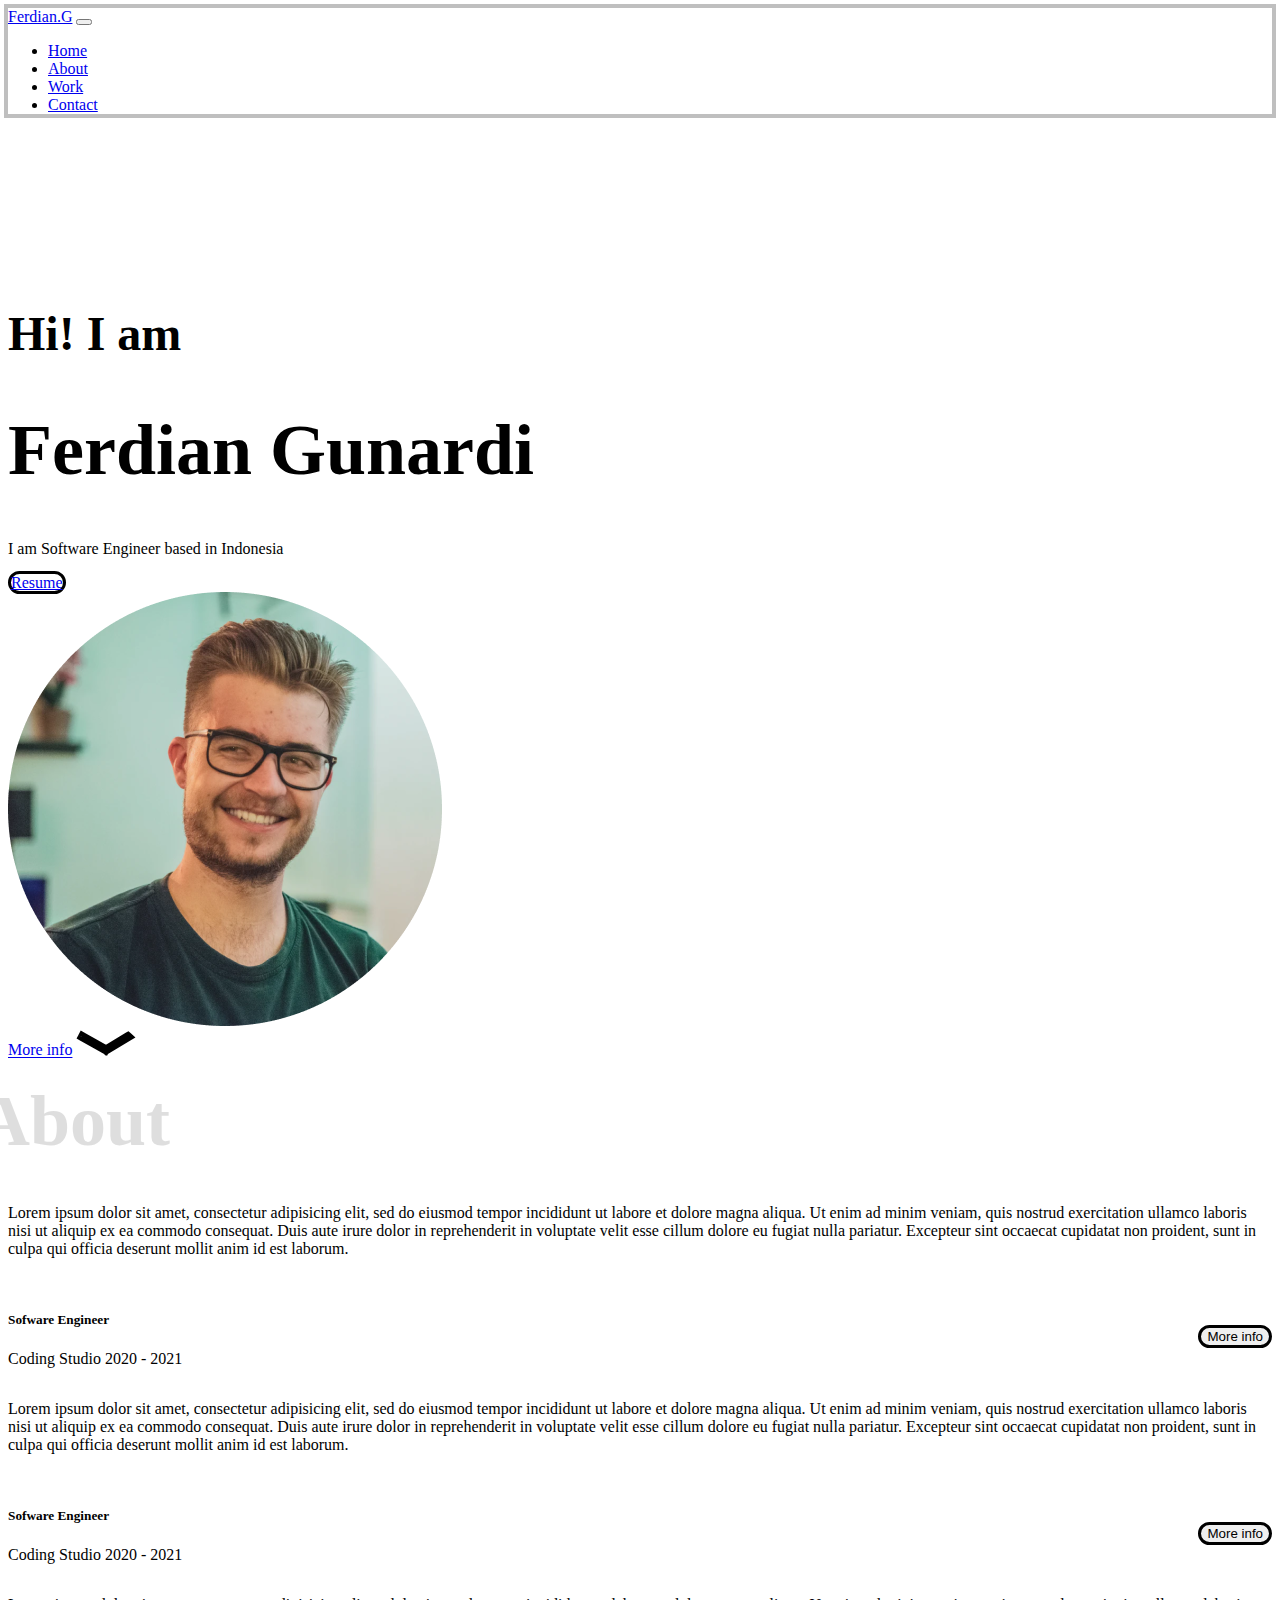
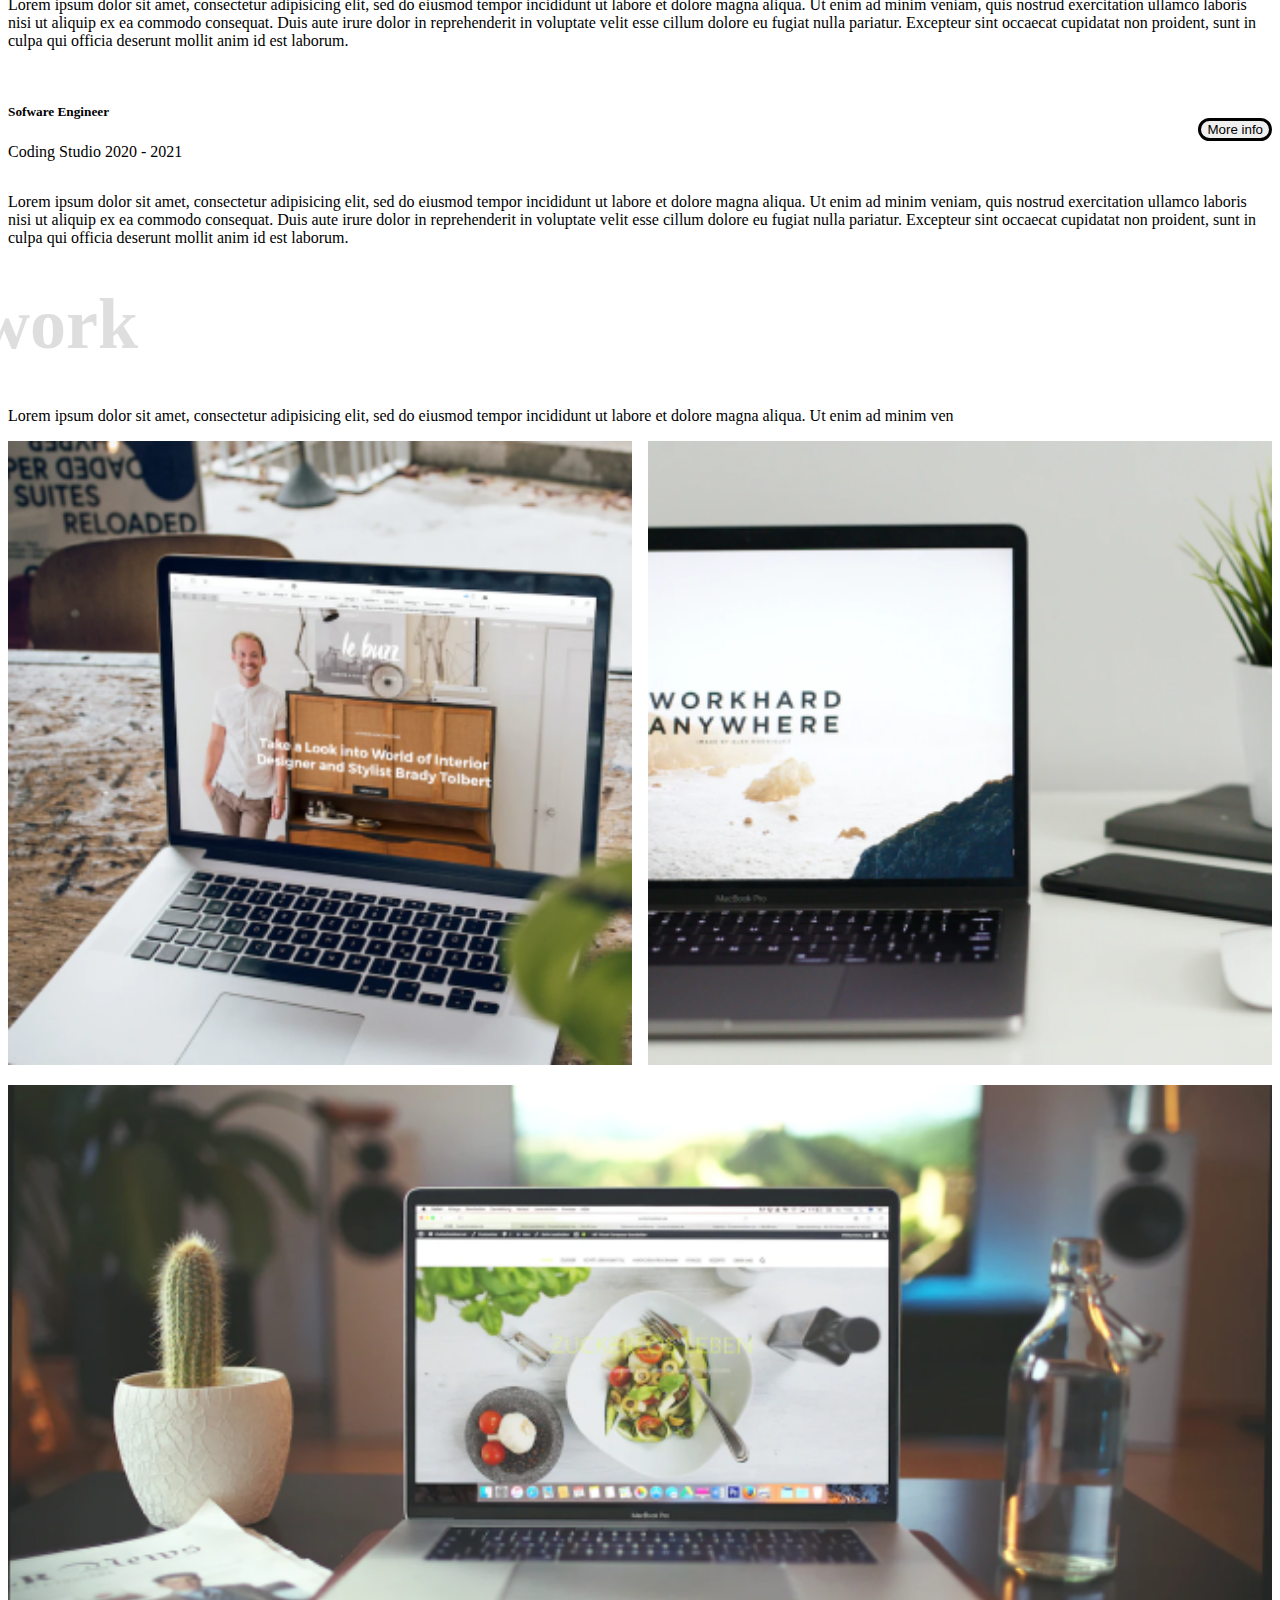
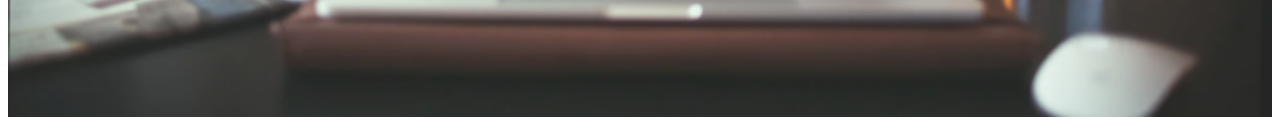
==== index.html @ 9b0f62c8 "init" ====
<!DOCTYPE html>
<html>
<head>
	<meta charset="utf-8">
	<meta name="viewport" content="width=device-width, initial-scale=1">
	<title>Portofolio</title>
	<link href="https://cdn.jsdelivr.net/npm/bootstrap@5.3.1/dist/css/bootstrap.min.css" rel="stylesheet" integrity="sha384-4bw+/aepP/YC94hEpVNVgiZdgIC5+VKNBQNGCHeKRQN+PtmoHDEXuppvnDJzQIu9" crossorigin="anonymous">

	<link rel="stylesheet" type="text/css" href="style.css">
</head>
<body>
	
	<nav class="navbar navbar-expand-lg">
	  <div class="container">
	    <a class="navbar-brand fs-3 fw-bold" href="#">Ferdian.G</a>
	    <button class="navbar-toggler" type="button" data-bs-toggle="collapse" data-bs-target="#navbarNav" aria-controls="navbarNav" aria-expanded="false" aria-label="Toggle navigation">
	      <span class="navbar-toggler-icon"></span>
	    </button>
	    <div class="collapse navbar-collapse" id="navbarNav">
	      <ul class="navbar-nav ms-auto">
	        <li class="nav-item">
	          	<a class="nav-link active" aria-current="page" href="#">Home</a>
	        </li>
	        <li class="nav-item">
	          	<a class="nav-link" href="#">About</a>
	        </li>
	        <li class="nav-item">
	          	<a class="nav-link" href="#">Work</a>
	        </li>
	         <li class="nav-item">
	          	<a class="nav-link" href="#">Contact</a>
	        </li>
	      </ul>
	    </div>
	  </div>
</nav>
	<section id="home" class="home container">
		<div class="row d-flex align-item-center">
			<div class="col-8">
				<h3 class="fw-semibold">Hi! I am</h3>
				<h1 class="fw-bold">Ferdian Gunardi</h1>
				<p>I am Software Engineer based in Indonesia</p>
				<a class="btn" href="images/potrait.png" download>Resume</a>
			</div>
			<div class="col-4">
				<img src="images/potrait.png" alt="Potrait">
			</div>
		</div>
		<div class="arrow w-100 d-flex align-items-center flex-column mt-5">
			<a class="text-decoration-none text-dark" href="#about">More info</a>
			<img id="arrow" class="mt-2" src="images/arrow.svg" alt="arrow icon">
		</div>
	</section>

	<section id="about" class="about container" >
		<p>Lorem ipsum dolor sit amet, consectetur adipisicing elit, sed do eiusmod
		tempor incididunt ut labore et dolore magna aliqua. Ut enim ad minim veniam,
		quis nostrud exercitation ullamco laboris nisi ut aliquip ex ea commodo
		consequat. Duis aute irure dolor in reprehenderit in voluptate velit esse
		cillum dolore eu fugiat nulla pariatur. Excepteur sint occaecat cupidatat non
		proident, sunt in culpa qui officia deserunt mollit anim id est laborum.</p>
		<div class="about-exp">
			<div class="about-exp-item">
				<div class="about-exp-item-header">
					<div>
						<h5>Sofware Engineer</h5>
						<p>Coding Studio 2020 - 2021</p>
					</div>
					<button class="btn button" onclick="toggleDetail(event)">More info</button>	
				</div>
				<p class="about-item-detail">Lorem ipsum dolor sit amet, consectetur adipisicing elit, sed do eiusmod
				tempor incididunt ut labore et dolore magna aliqua. Ut enim ad minim veniam,
				quis nostrud exercitation ullamco laboris nisi ut aliquip ex ea commodo
				consequat. Duis aute irure dolor in reprehenderit in voluptate velit esse
				cillum dolore eu fugiat nulla pariatur. Excepteur sint occaecat cupidatat non
				proident, sunt in culpa qui officia deserunt mollit anim id est laborum.</p>
			</div>
		</div>
	<div class="about-exp-item">
				<div class="about-exp-item-header">
					<div>
						<h5>Sofware Engineer</h5>
						<p>Coding Studio 2020 - 2021</p>
					</div>
					<button class="btn button">More info</button>	
				</div>
				<p class="about-item-detail">Lorem ipsum dolor sit amet, consectetur adipisicing elit, sed do eiusmod
				tempor incididunt ut labore et dolore magna aliqua. Ut enim ad minim veniam,
				quis nostrud exercitation ullamco laboris nisi ut aliquip ex ea commodo
				consequat. Duis aute irure dolor in reprehenderit in voluptate velit esse
				cillum dolore eu fugiat nulla pariatur. Excepteur sint occaecat cupidatat non
				proident, sunt in culpa qui officia deserunt mollit anim id est laborum.</p>
			</div>
			<div class="about-exp-item">
				<div class="about-exp-item-header">
					<div>
						<h5>Sofware Engineer</h5>
						<p>Coding Studio 2020 - 2021</p>
					</div>
					<button class="btn button" onclick="toggleDetail(event)">More info</button>	
				</div>
				<p class="about-item-detail">Lorem ipsum dolor sit amet, consectetur adipisicing elit, sed do eiusmod
				tempor incididunt ut labore et dolore magna aliqua. Ut enim ad minim veniam,
				quis nostrud exercitation ullamco laboris nisi ut aliquip ex ea commodo
				consequat. Duis aute irure dolor in reprehenderit in voluptate velit esse
				cillum dolore eu fugiat nulla pariatur. Excepteur sint occaecat cupidatat non
				proident, sunt in culpa qui officia deserunt mollit anim id est laborum.</p>
			</div>

	<section id="work" class="work container">
		<div class="row d-flex align-items-center gap-5">
			<div class="col">
				<p>Lorem ipsum dolor sit amet, consectetur adipisicing elit, sed do eiusmod
				tempor incididunt ut labore et dolore magna aliqua. Ut enim ad minim ven</p>
			</div>
			<div class="col work-img">
				<div id="work-1" class="work-images-item">
				<img src="images/work-1.png" alt="work 1">
				</div>
				<div id="work-2" class="work-images-item">
				<img src="images/work-2.png" alt="work 2">
				</div>
				<div id="work-3" class="work-images-item">
				<img src="images/work-3.png" alt="work 3">
				</div>
			</div>
		</div>
	</section>
		
	<script src="https://cdn.jsdelivr.net/npm/@popperjs/core@2.11.8/dist/umd/popper.min.js" integrity="sha384-I7E8VVD/ismYTF4hNIPjVp/Zjvgyol6VFvRkX/vR+Vc4jQkC+hVqc2pM8ODewa9r" crossorigin="anonymous"></script>
	<script src="https://cdn.jsdelivr.net/npm/bootstrap@5.3.1/dist/js/bootstrap.min.js" integrity="sha384-Rx+T1VzGupg4BHQYs2gCW9It+akI2MM/mndMCy36UVfodzcJcF0GGLxZIzObiEfa" crossorigin="anonymous"></script>
	<script src="https://code.jquery.com/jquery-3.7.0.min.js" integrity="sha256-2Pmvv0kuTBOenSvLm6bvfBSSHrUJ+3A7x6P5Ebd07/g=" crossorigin="anonymous"></script>
	<script src="main.js"></script>
</body>
	
</html>
---- style.css ----
section {
	padding-top: 128px;
	position: relative;
}

section::before {
	z-index: -1;
	content: '';
	font-size: 72px;
	color: gray;
	opacity: 0.25;
	position: absolute;
	font-weight: 700;
	top: 20px;
	left: -30px;
}

.btn {
	border: 3px solid black;
	border-radius: 32px;
}

.btn:hover, .btn.active {
	border: 3px solid black;
	background-color: black;
	color: white;
}

.navbar {
	background-color: white;
	box-shadow: 0 0 0 4px rgba(0, 0, 0, 0.25);
}

.home h1 {
	font-size: 72px;
}

.home h3 {
	font-size: 48px;
}

.home .arrow img{
	width: 60px;
}

#arrow {
	animation: 2s upDown infinite;
}

.about::before {
	content: 'About';
} 

.about-exp-item {
	margin-top: 32px;
}

.about-exp-item-header {
	display: flex;
	align-items: center;
	justify-content: space-between;
}	

.about-exp-item-detail {
	display: none;
}

.work::before {
	content: 'work';
}

.work-img {
	display: grid;
	grid-template-columns:repeat(2, 1fr) ;
	grid-template-areas: "work-1 work-2" "work-3 work-3";
	gap: 16px;
}

.work-img img {
	width: 100%;
}

.work-images-item {
	position: relative;
}

.work-images-item:hover::after {
	content: '';
	width: 100%;
	height: 100%;
	position: absolute;
	top: 0;
	left: 0;
	background-color: rgba(0, 0, 0, 0.5);
	color: white;
	display: flex;
	align-items: center;
	justify-content: center;
	font-weight: 500;
	font-size: 24px;
}

#work-1 {
	grid-area: work-1;
}

#work-1:hover::after {
	content: 'Web Project';
}

#work-2 {
	grid-area: work-2;
}

#work-2:hover::after {
	content: 'Aplication';
}

#work-3 {
	grid-area: work-3;
}

#work-3:hover::after {
	content: 'Portofolio';
}

@keyframes upDown {
	0% {
		transform: translateY(0);
	}

	50% {
		transform: translateY(10px);
	}

	100% {
		transform: translateY(0);
	}
}
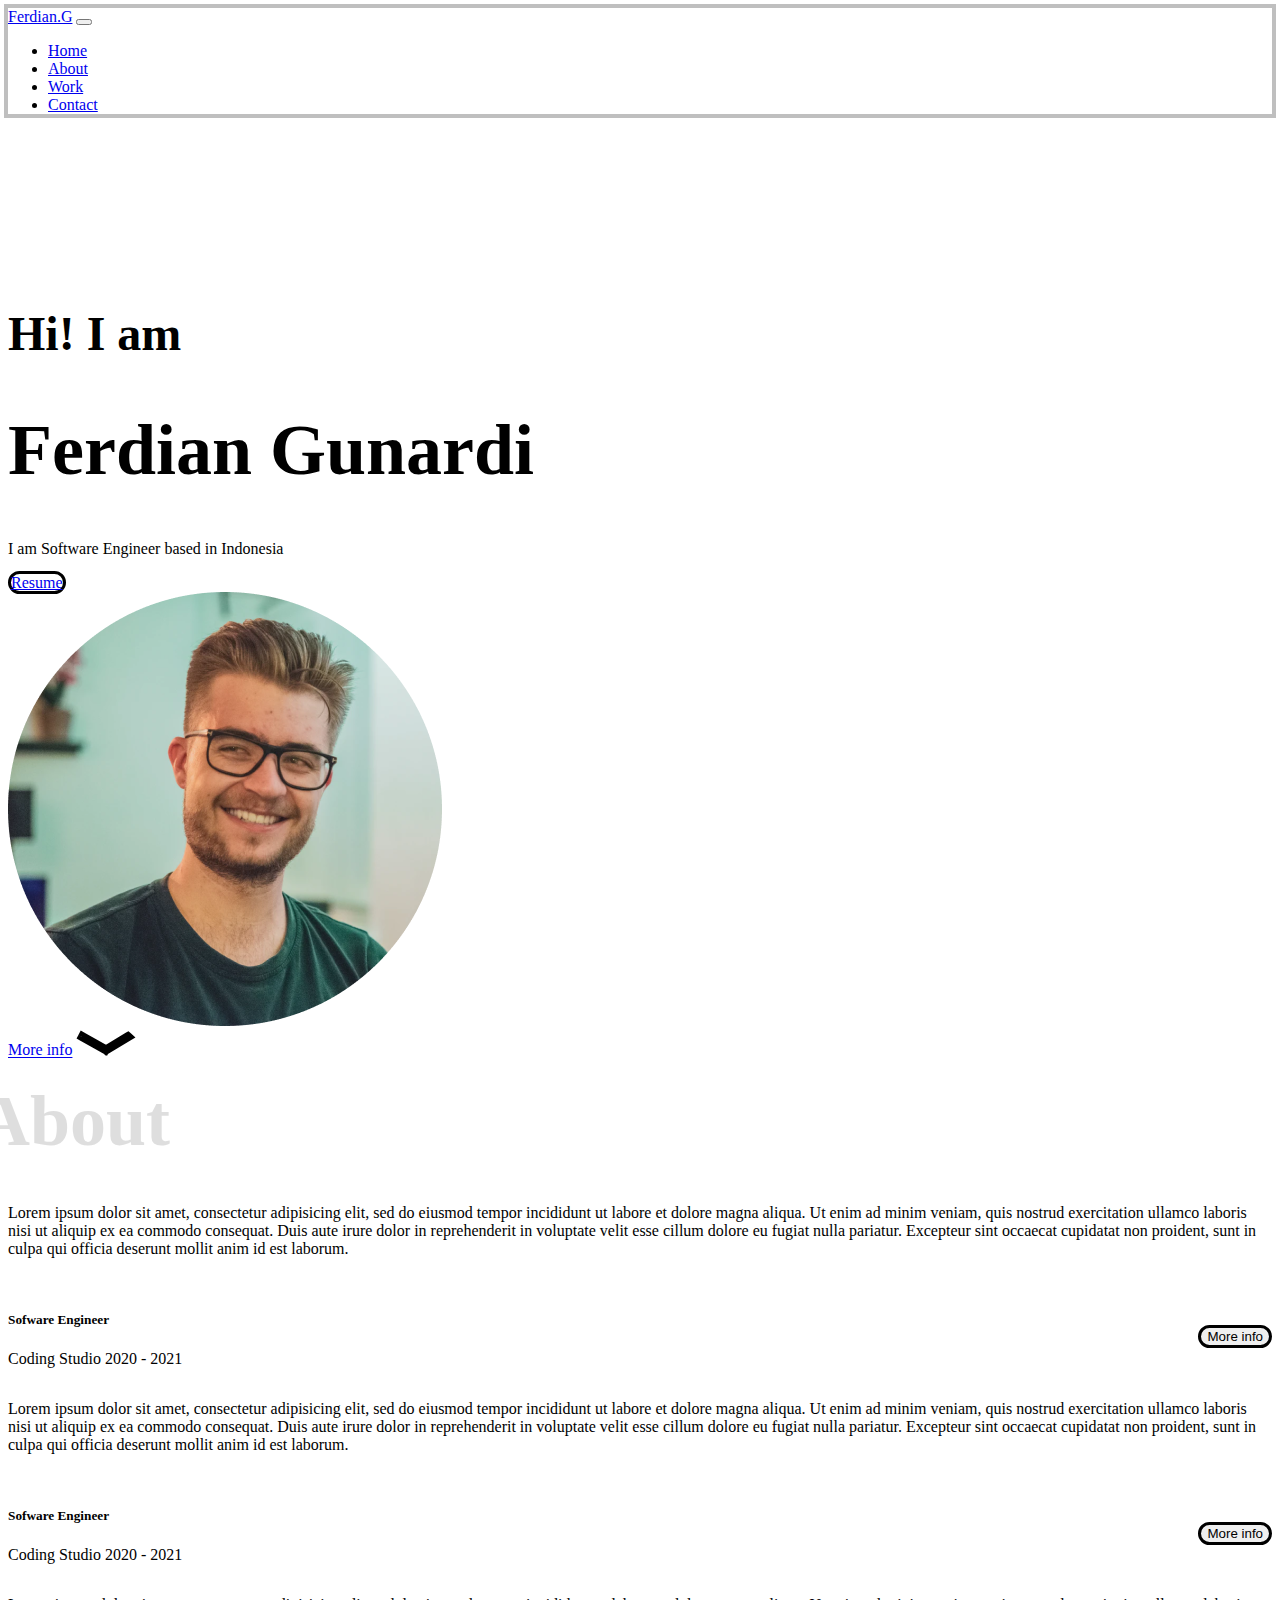
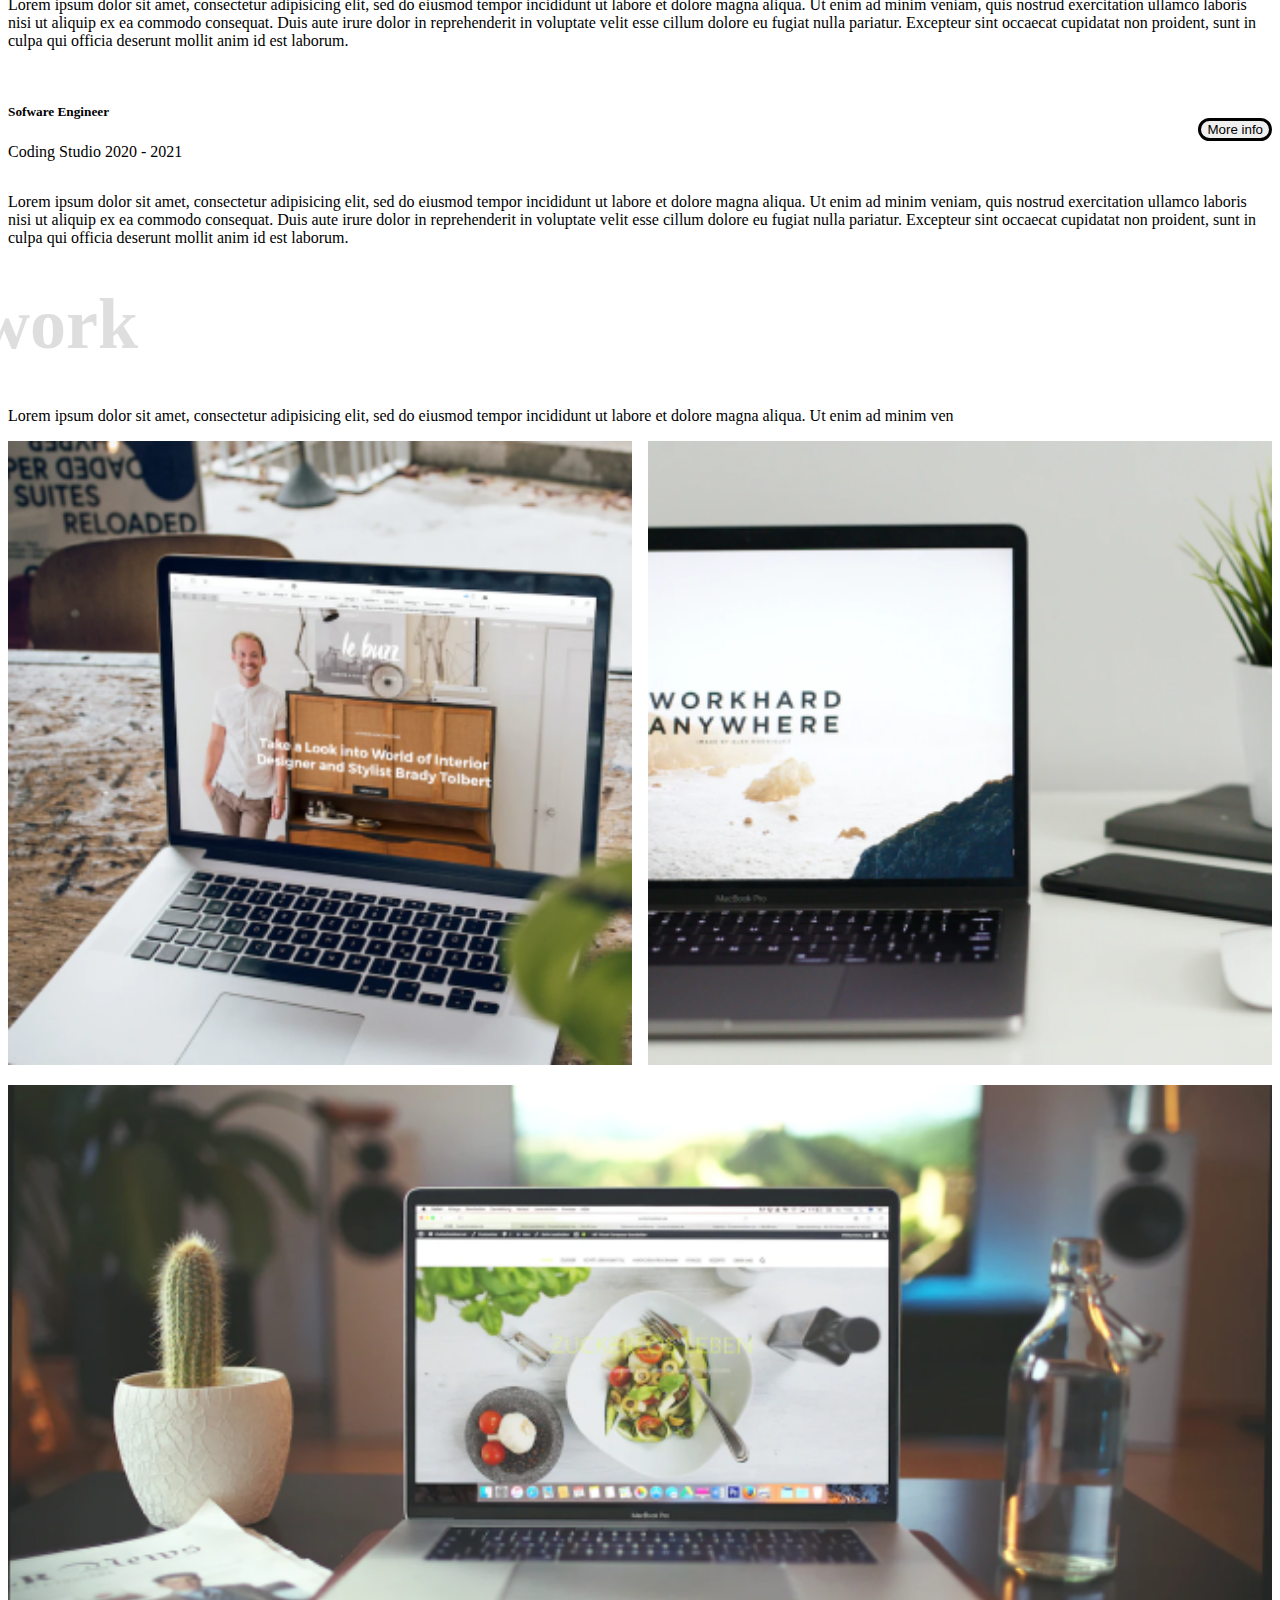
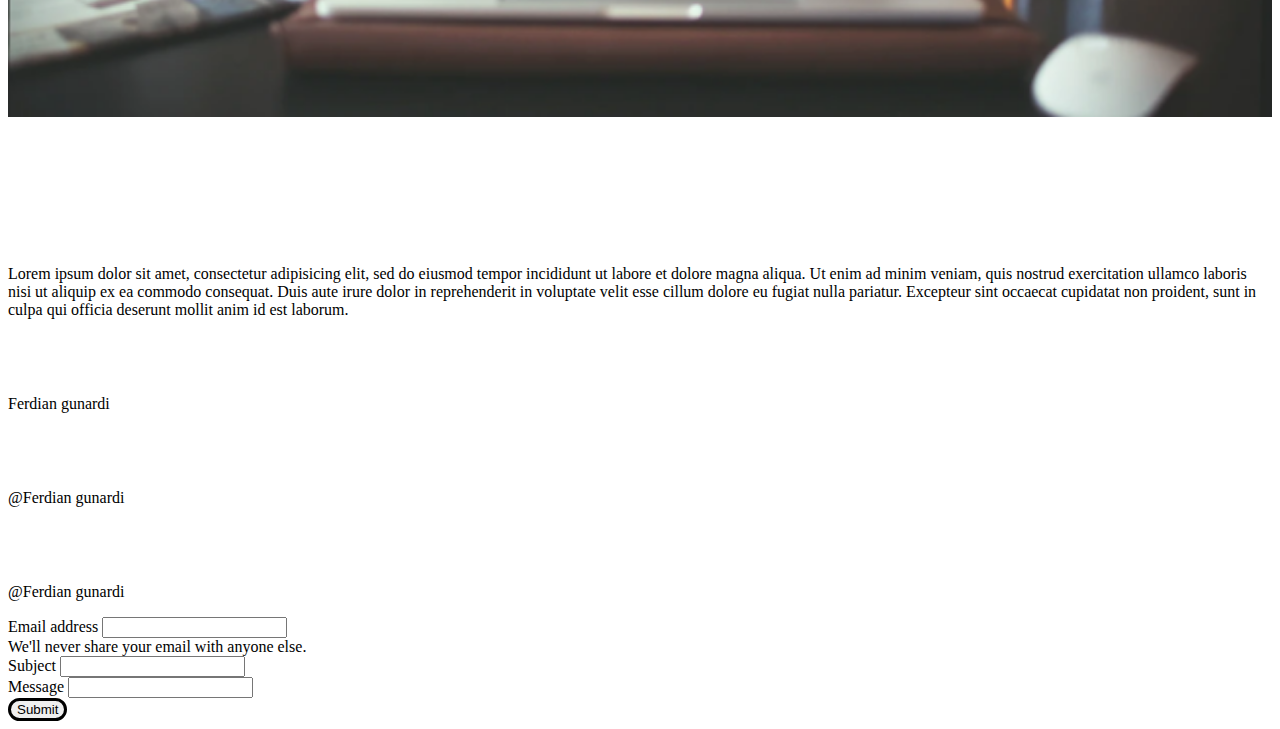
==== commit 1868dc7b: "work" ====
--- a/index.html
+++ b/index.html
@@ -126,6 +126,51 @@
 			</div>
 		</div>
 	</section>
+
+	<section id="contact" class="contact container">
+		<div id="row">
+			<div id="col">
+				<p>Lorem ipsum dolor sit amet, consectetur adipisicing elit, sed do eiusmod
+				tempor incididunt ut labore et dolore magna aliqua. Ut enim ad minim veniam,
+				quis nostrud exercitation ullamco laboris nisi ut aliquip ex ea commodo
+				consequat. Duis aute irure dolor in reprehenderit in voluptate velit esse
+				cillum dolore eu fugiat nulla pariatur. Excepteur sint occaecat cupidatat non
+				proident, sunt in culpa qui officia deserunt mollit anim id est laborum.</p>
+				<div id="row">
+					<div class="col" d-flex align-items-center>
+						<img src="images/Facebook.svg">
+						<p>Ferdian gunardi</p>
+					</div>
+					<div class="col" d-flex align-items-center>
+						<img src="images/Twitter.svg">
+						<p>@Ferdian gunardi</p>
+					</div>
+					<div class="col" d-flex align-items-center>
+						<img src="images/Instagram.svg" >
+						<p>@Ferdian gunardi</p>
+					</div>
+				</div>
+			</div>
+			<div id="col">
+				<form>
+  <div class="mb-3">
+    <label for="exampleInputEmail1" class="form-label">Email address</label>
+    <input type="email" class="form-control" id="exampleInputEmail1" aria-describedby="emailHelp">
+    <div id="emailHelp" class="form-text">We'll never share your email with anyone else.</div>
+  </div>
+  <div class="mb-3">
+    <label for="exampleInputPassword1" class="form-label">Subject</label>
+    <input type="password" class="form-control" id="exampleInputPassword1">
+  </div>
+  <div class="mb-3">
+    <label for="exampleInputPassword1" class="form-label">Message</label>
+    <input type="password" class="form-control" id="exampleInputPassword1">
+  </div>
+  <button type="submit" class="btn btn-primary">Submit</button>
+</form>
+			</div>
+		</div>
+	</section>
 		
 	<script src="https://cdn.jsdelivr.net/npm/@popperjs/core@2.11.8/dist/umd/popper.min.js" integrity="sha384-I7E8VVD/ismYTF4hNIPjVp/Zjvgyol6VFvRkX/vR+Vc4jQkC+hVqc2pM8ODewa9r" crossorigin="anonymous"></script>
 	<script src="https://cdn.jsdelivr.net/npm/bootstrap@5.3.1/dist/js/bootstrap.min.js" integrity="sha384-Rx+T1VzGupg4BHQYs2gCW9It+akI2MM/mndMCy36UVfodzcJcF0GGLxZIzObiEfa" crossorigin="anonymous"></script>
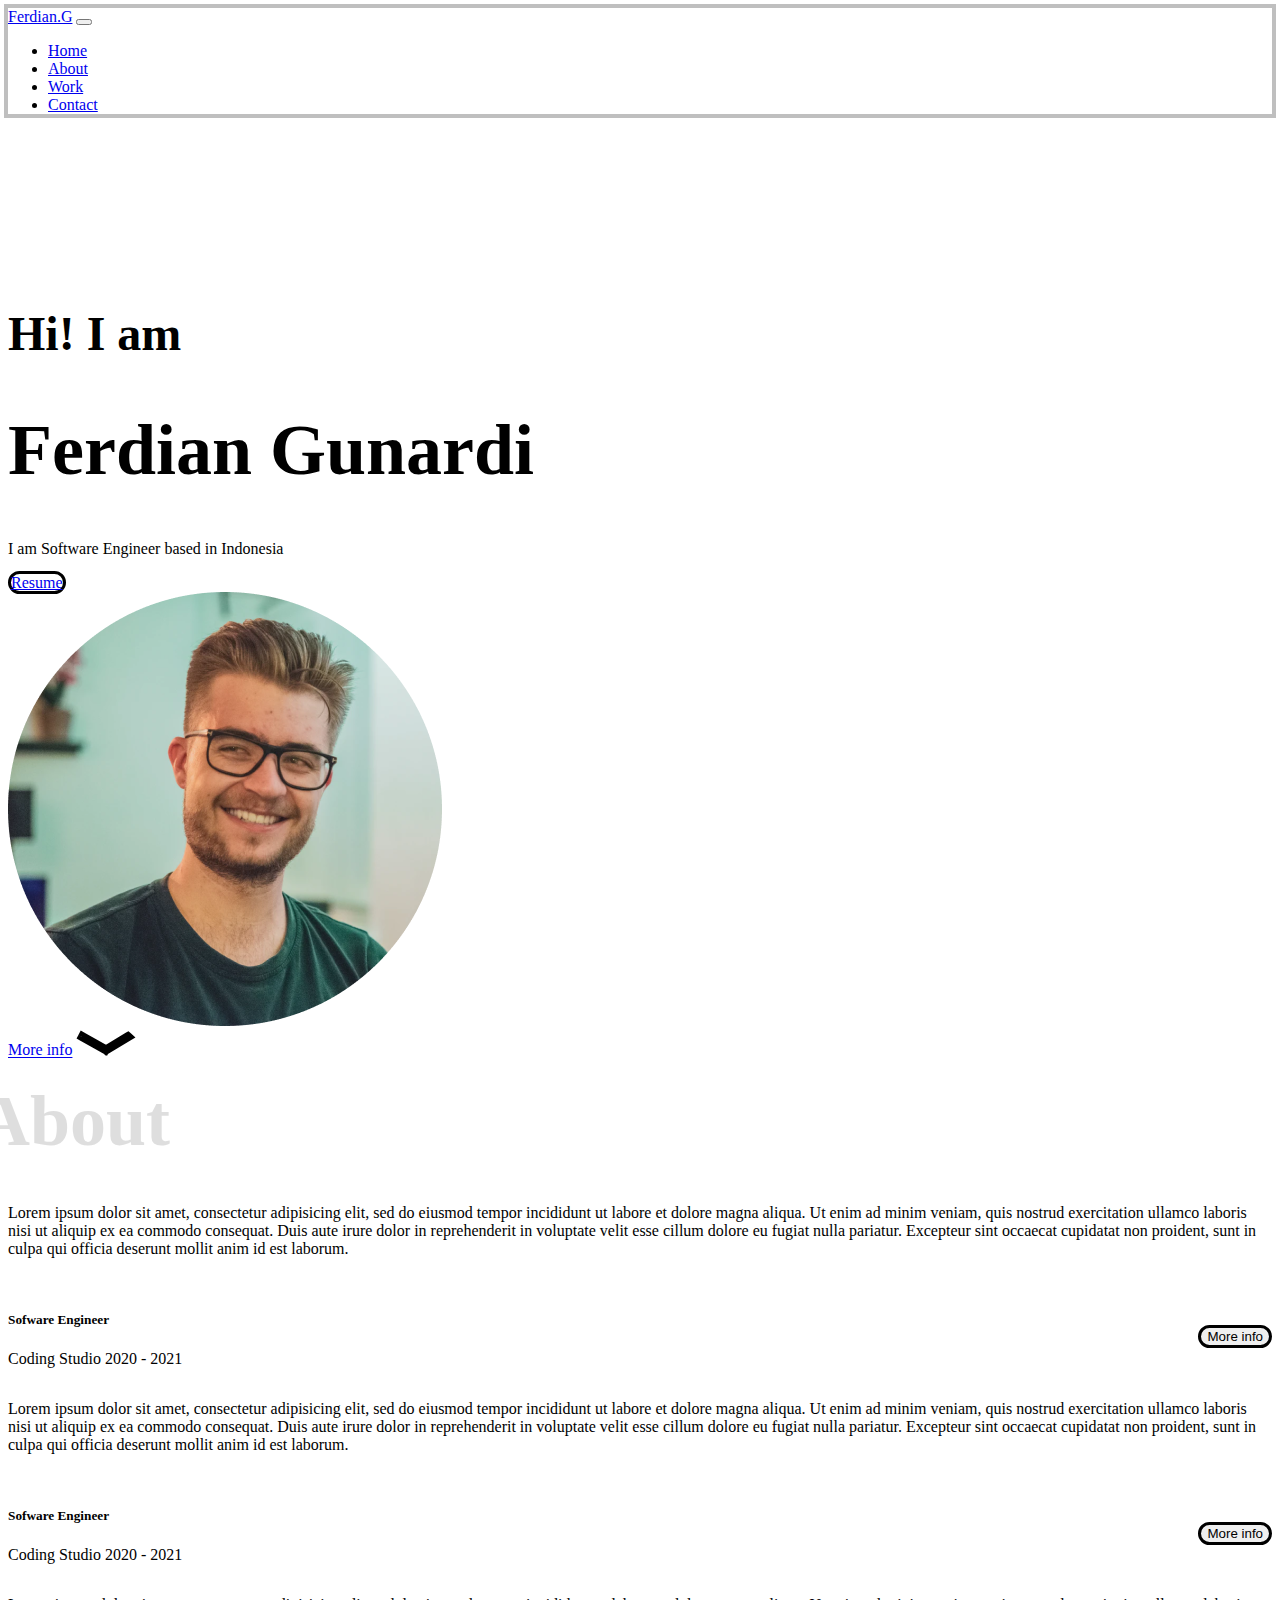
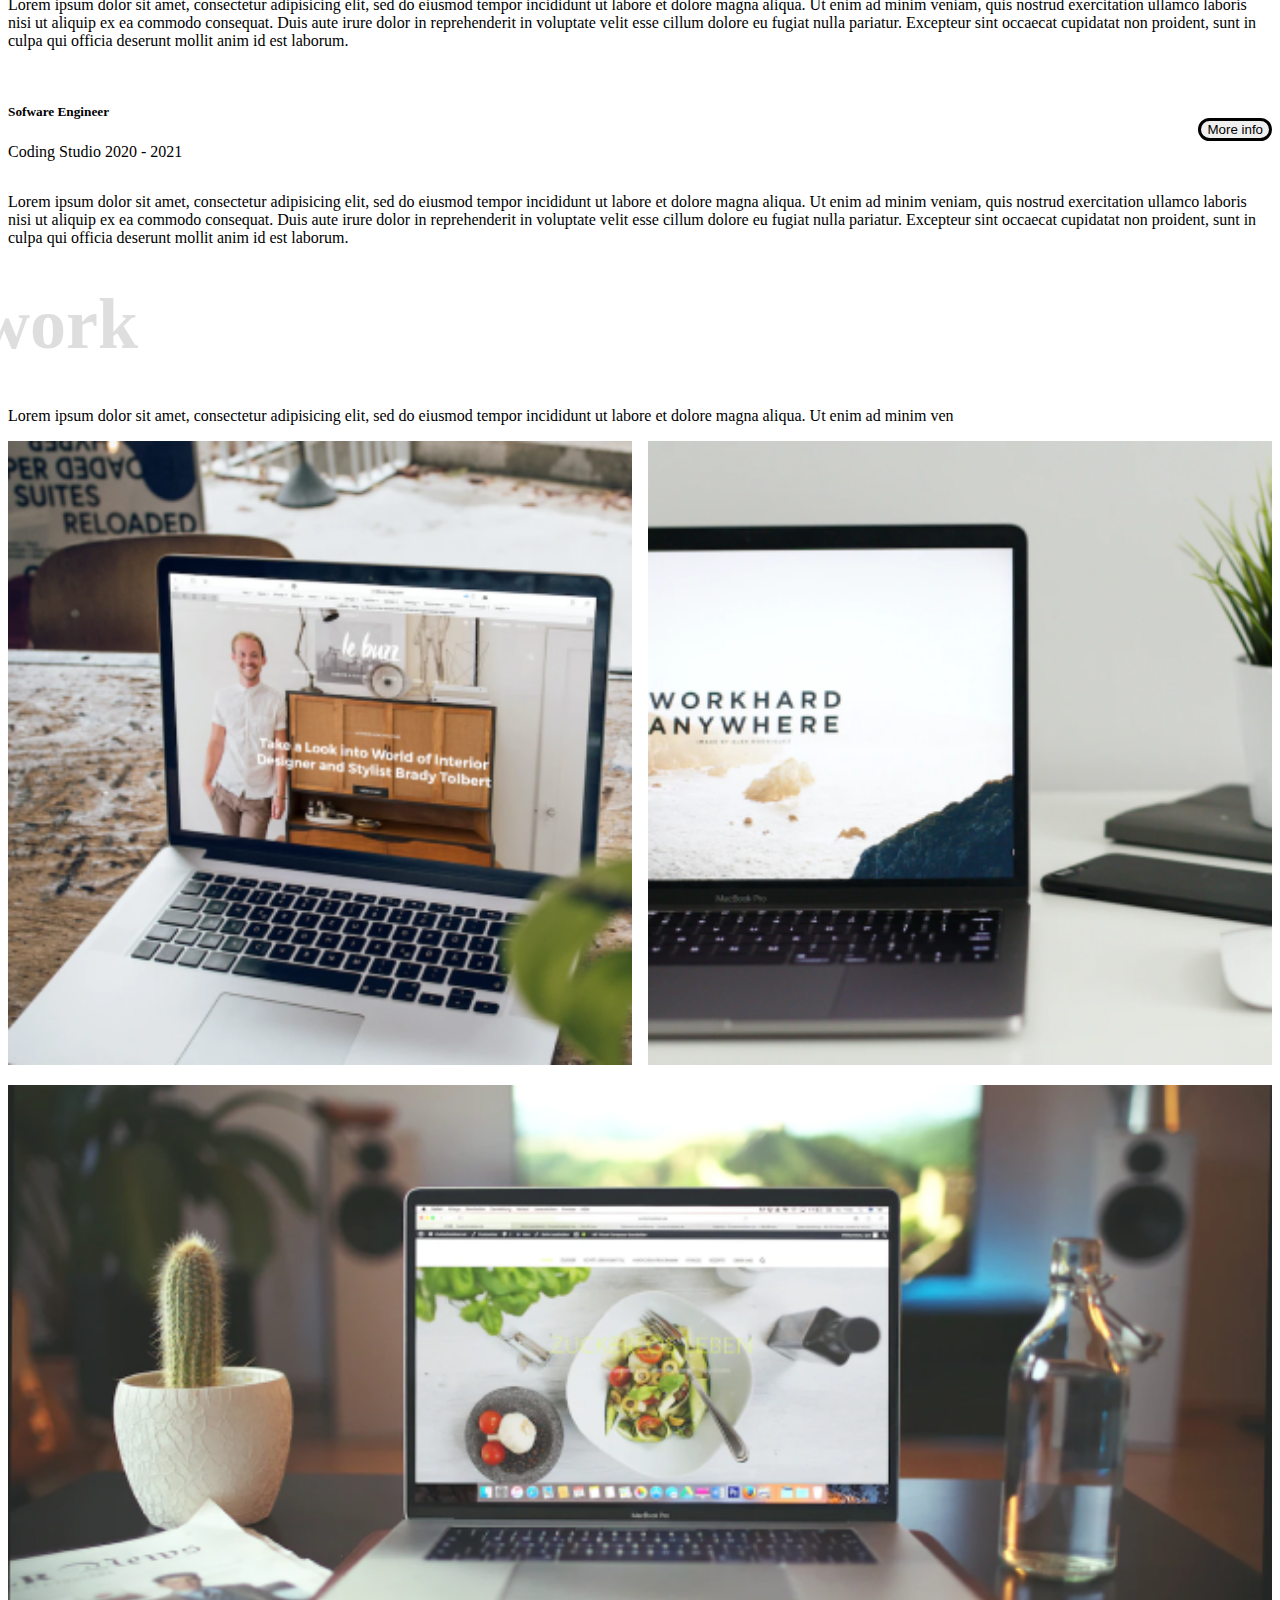
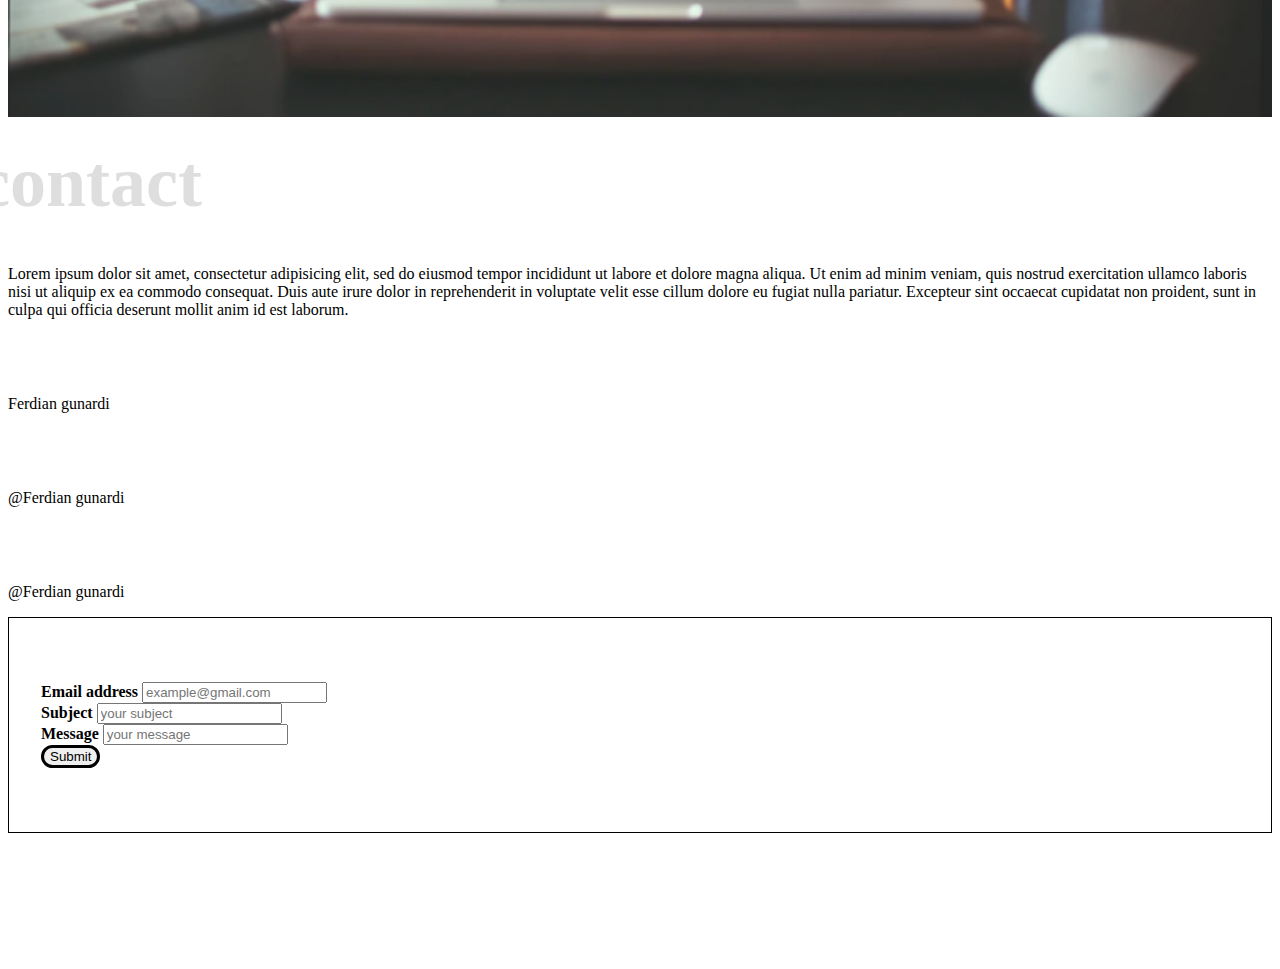
==== commit 5e824020: "add contact" ====
--- a/index.html
+++ b/index.html
@@ -128,7 +128,7 @@
 	</section>
 
 	<section id="contact" class="contact container">
-		<div id="row">
+		<div id="row" d-flex align-items-center gap-5>
 			<div id="col">
 				<p>Lorem ipsum dolor sit amet, consectetur adipisicing elit, sed do eiusmod
 				tempor incididunt ut labore et dolore magna aliqua. Ut enim ad minim veniam,
@@ -152,22 +152,23 @@
 				</div>
 			</div>
 			<div id="col">
-				<form>
-  <div class="mb-3">
-    <label for="exampleInputEmail1" class="form-label">Email address</label>
-    <input type="email" class="form-control" id="exampleInputEmail1" aria-describedby="emailHelp">
-    <div id="emailHelp" class="form-text">We'll never share your email with anyone else.</div>
-  </div>
-  <div class="mb-3">
-    <label for="exampleInputPassword1" class="form-label">Subject</label>
-    <input type="password" class="form-control" id="exampleInputPassword1">
-  </div>
-  <div class="mb-3">
-    <label for="exampleInputPassword1" class="form-label">Message</label>
-    <input type="password" class="form-control" id="exampleInputPassword1">
-  </div>
-  <button type="submit" class="btn btn-primary">Submit</button>
-</form>
+				<form class="contact-form" onsubmit="onFormSubmit(event)">
+				  <div class="mb-3">
+				    <label for="inp_email" class="form-label">Email address</label>
+				    <input type="email" class="form-control" id="inp_email" placeholder="example@gmail.com">
+				  </div>
+				  <div class="mb-3">
+				    <label for="inp_subject" class="form-label">Subject</label>
+				    <input type="text" class="form-control" id="inp_subject" placeholder="your subject">
+				  </div>
+				  <div class="mb-3">
+				    <label for="inp_message" class="form-label">Message</label>
+				    <input type="text" class="form-control" id="inp_message" placeholder="your message">
+				  </div>
+				  <div class="d-flex justify-content-center mt-5">
+				  	<button type="submit" class="btn button">Submit</button>
+				  </div>
+				</form>
 			</div>
 		</div>
 	</section>
--- a/style.css
+++ b/style.css
@@ -124,6 +124,23 @@
 	content: 'Portofolio';
 }
 
+.contact {
+	padding-bottom: 128px;
+}
+
+.contact::before {
+	content: 'contact';
+}
+
+.contact-form {
+	border: 1px solid black;
+	padding: 64px 32px;
+}
+
+.form-label {
+	font-weight: 700;
+}
+
 @keyframes upDown {
 	0% {
 		transform: translateY(0);
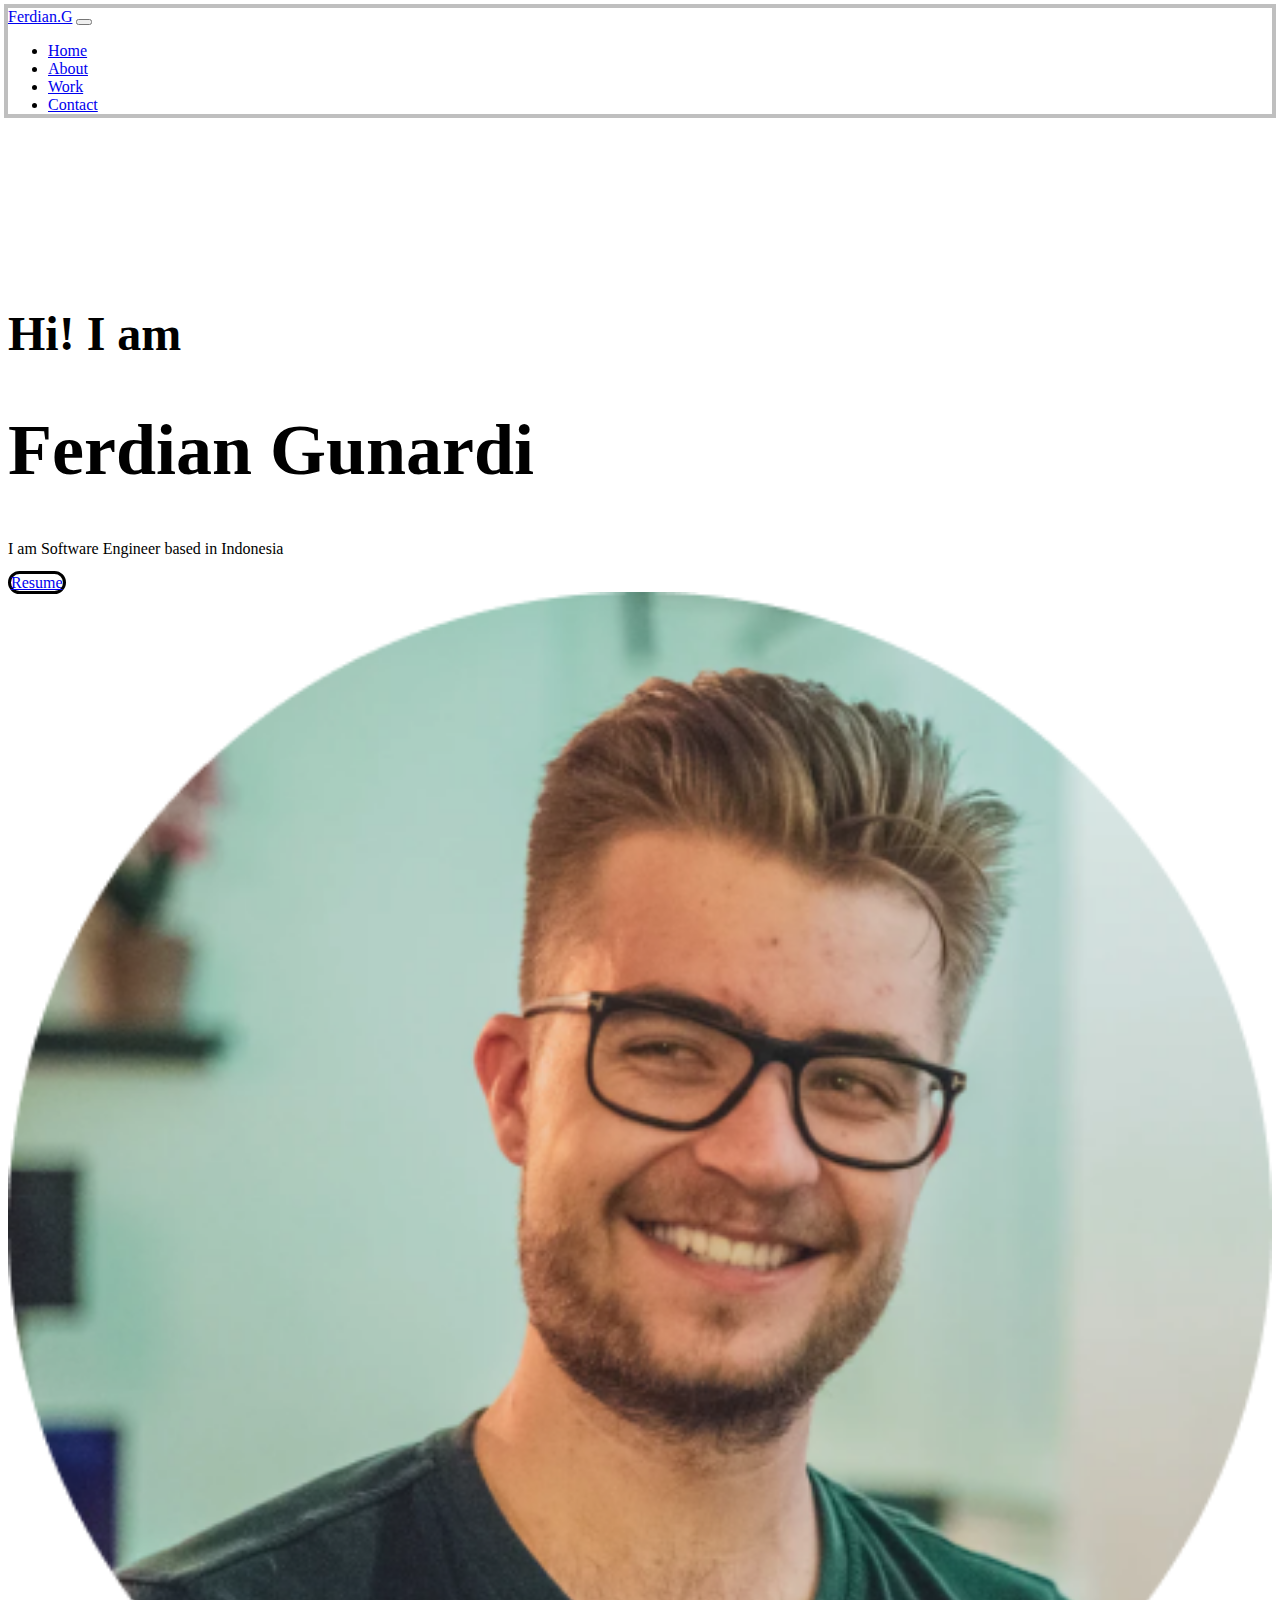
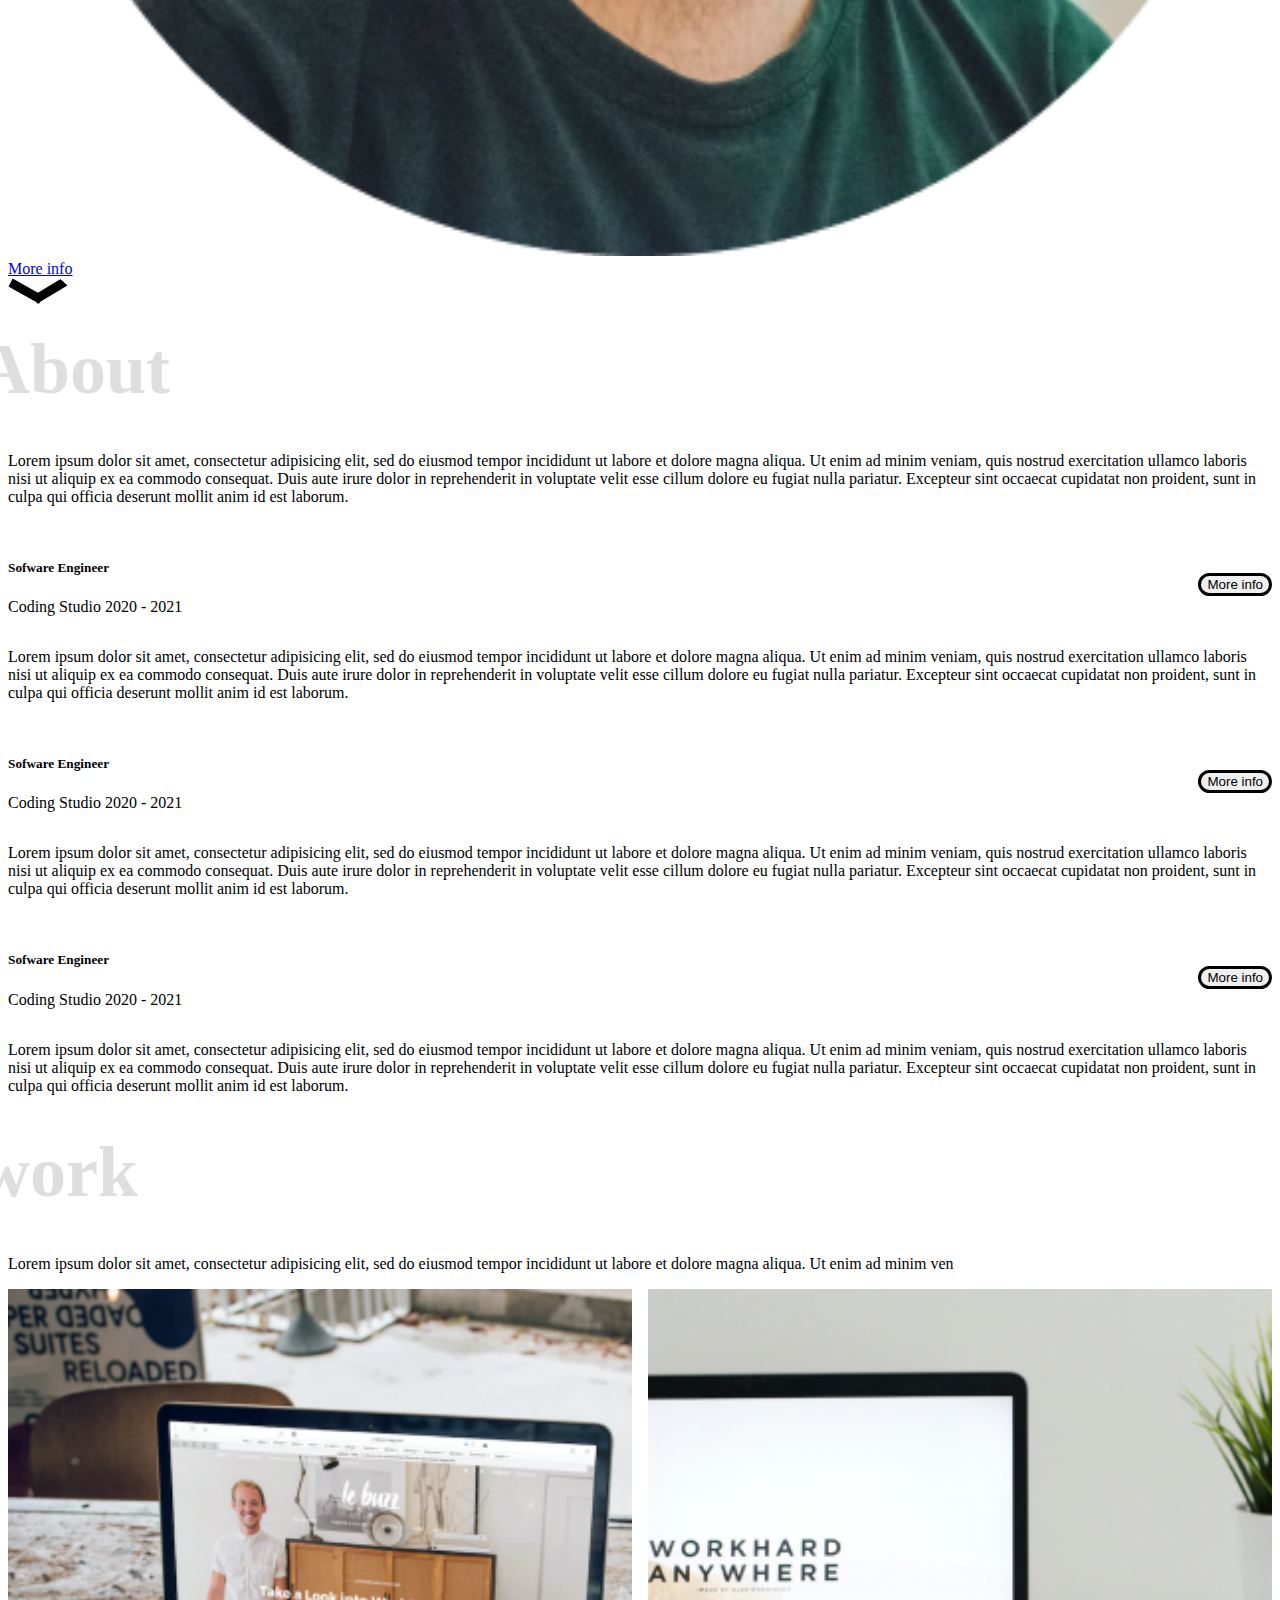
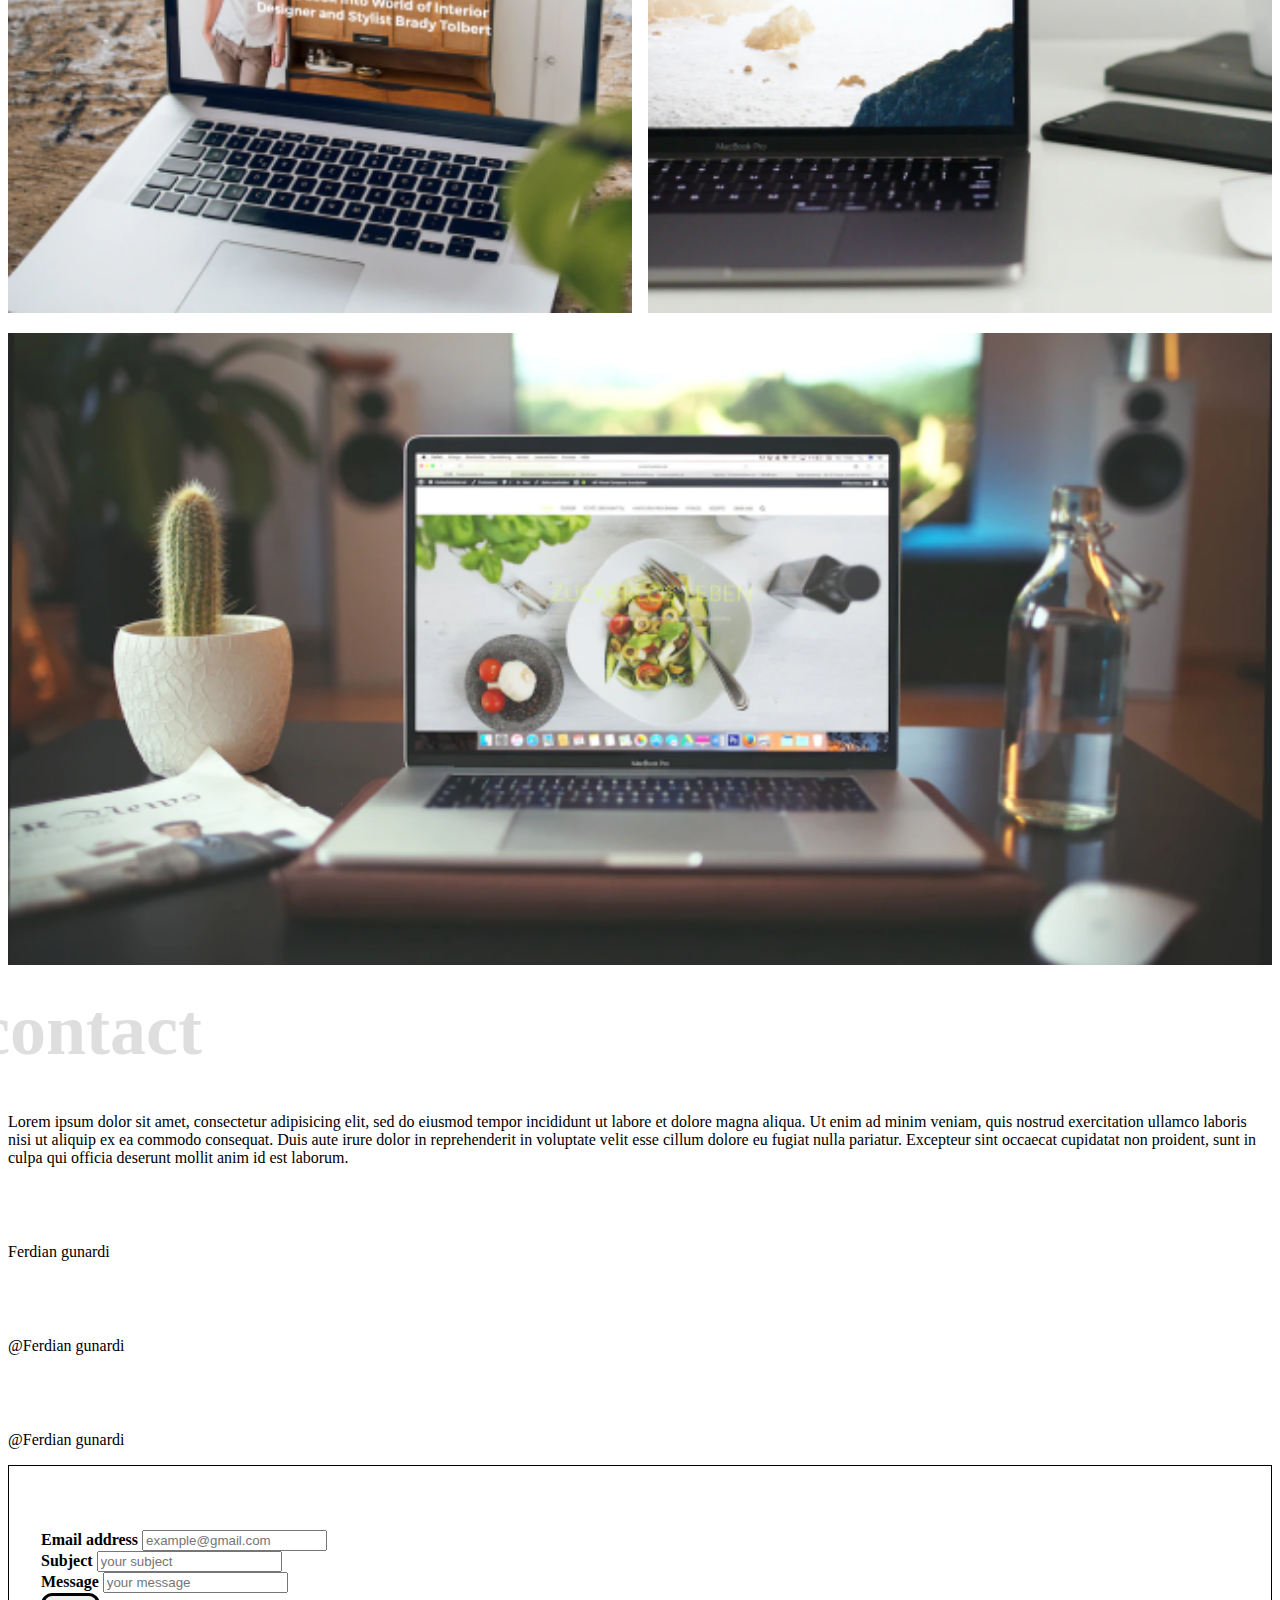
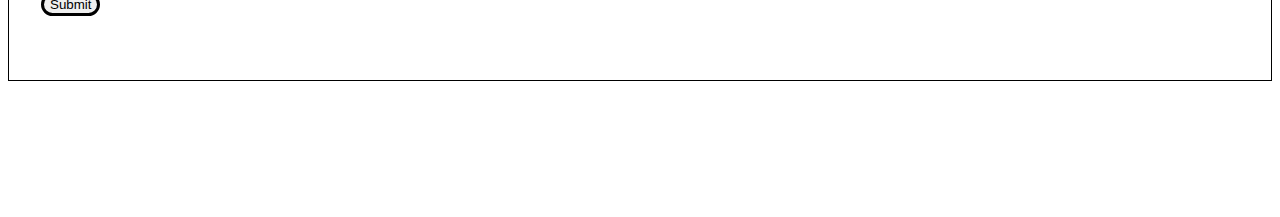
==== commit c43ab26d: "tidy up done" ====
--- a/index.html
+++ b/index.html
@@ -19,37 +19,37 @@
 	    <div class="collapse navbar-collapse" id="navbarNav">
 	      <ul class="navbar-nav ms-auto">
 	        <li class="nav-item">
-	          	<a class="nav-link active" aria-current="page" href="#">Home</a>
+	          	<a class="nav-link active" aria-current="page" href="#home">Home</a>
 	        </li>
 	        <li class="nav-item">
-	          	<a class="nav-link" href="#">About</a>
+	          	<a class="nav-link" href="#about">About</a>
 	        </li>
 	        <li class="nav-item">
-	          	<a class="nav-link" href="#">Work</a>
+	          	<a class="nav-link" href="#work">Work</a>
 	        </li>
 	         <li class="nav-item">
-	          	<a class="nav-link" href="#">Contact</a>
+	          	<a class="nav-link" href="#contact">Contact</a>
 	        </li>
 	      </ul>
 	    </div>
 	  </div>
 </nav>
 	<section id="home" class="home container">
-		<div class="row d-flex align-item-center">
-			<div class="col-8">
+		<div class="row d-flex align-item-center flex-md-row flex-column-reverse">
+			<div class="col-12 col-md-8">
 				<h3 class="fw-semibold">Hi! I am</h3>
 				<h1 class="fw-bold">Ferdian Gunardi</h1>
 				<p>I am Software Engineer based in Indonesia</p>
 				<a class="btn" href="images/potrait.png" download>Resume</a>
 			</div>
-			<div class="col-4">
+			<div class="col-12 col-md-4 d-flex justify-content-md-end justify-content-center">
 				<img src="images/potrait.png" alt="Potrait">
 			</div>
 		</div>
-		<div class="arrow w-100 d-flex align-items-center flex-column mt-5">
-			<a class="text-decoration-none text-dark" href="#about">More info</a>
+		<a href="#about" class="text-decoration-none arrow w-100 d-flex align-items-center flex-column mt-5">
+			<div class="text-dark">More info</div>
 			<img id="arrow" class="mt-2" src="images/arrow.svg" alt="arrow icon">
-		</div>
+		</a>
 	</section>
 
 	<section id="about" class="about container" >
@@ -109,11 +109,11 @@
 
 	<section id="work" class="work container">
 		<div class="row d-flex align-items-center gap-5">
-			<div class="col">
+			<div class="col-12 col-5">
 				<p>Lorem ipsum dolor sit amet, consectetur adipisicing elit, sed do eiusmod
 				tempor incididunt ut labore et dolore magna aliqua. Ut enim ad minim ven</p>
 			</div>
-			<div class="col work-img">
+			<div class="col-12 col-6 work-img">
 				<div id="work-1" class="work-images-item">
 				<img src="images/work-1.png" alt="work 1">
 				</div>
@@ -129,7 +129,7 @@
 
 	<section id="contact" class="contact container">
 		<div id="row" d-flex align-items-center gap-5>
-			<div id="col">
+			<div id="col-12 col-lg-6" >
 				<p>Lorem ipsum dolor sit amet, consectetur adipisicing elit, sed do eiusmod
 				tempor incididunt ut labore et dolore magna aliqua. Ut enim ad minim veniam,
 				quis nostrud exercitation ullamco laboris nisi ut aliquip ex ea commodo
@@ -138,20 +138,20 @@
 				proident, sunt in culpa qui officia deserunt mollit anim id est laborum.</p>
 				<div id="row">
 					<div class="col" d-flex align-items-center>
-						<img src="images/Facebook.svg">
-						<p>Ferdian gunardi</p>
+						<img class="w-25" src="images/Facebook.svg">
+						<p class="mb-0 ms-2">Ferdian gunardi</p>
 					</div>
 					<div class="col" d-flex align-items-center>
-						<img src="images/Twitter.svg">
-						<p>@Ferdian gunardi</p>
+						<img class="w-25" src="images/Twitter.svg">
+						<p class="mb-0 ms-2">@Ferdian gunardi</p>
 					</div>
 					<div class="col" d-flex align-items-center>
-						<img src="images/Instagram.svg" >
-						<p>@Ferdian gunardi</p>
+						<img class="w-25" src="images/Instagram.svg" >
+						<p class="mb-0 ms-2">@Ferdian gunardi</p>
 					</div>
 				</div>
 			</div>
-			<div id="col">
+			<div id="col-12 col-lg-5">
 				<form class="contact-form" onsubmit="onFormSubmit(event)">
 				  <div class="mb-3">
 				    <label for="inp_email" class="form-label">Email address</label>
--- a/style.css
+++ b/style.css
@@ -37,6 +37,10 @@
 
 .home h3 {
 	font-size: 48px;
+}
+
+.home img {
+	width: 100%;
 }
 
 .home .arrow img{
@@ -141,6 +145,19 @@
 	font-weight: 700;
 }
 
+@media only screen and (max-width: 768px) {
+	.home img {
+		width: 50%;
+	}
+}
+
+@media only screen and (max-width: 576px) {
+	section::before {
+		left: -10px;
+		font-size: 64px;
+	}
+}
+
 @keyframes upDown {
 	0% {
 		transform: translateY(0);
